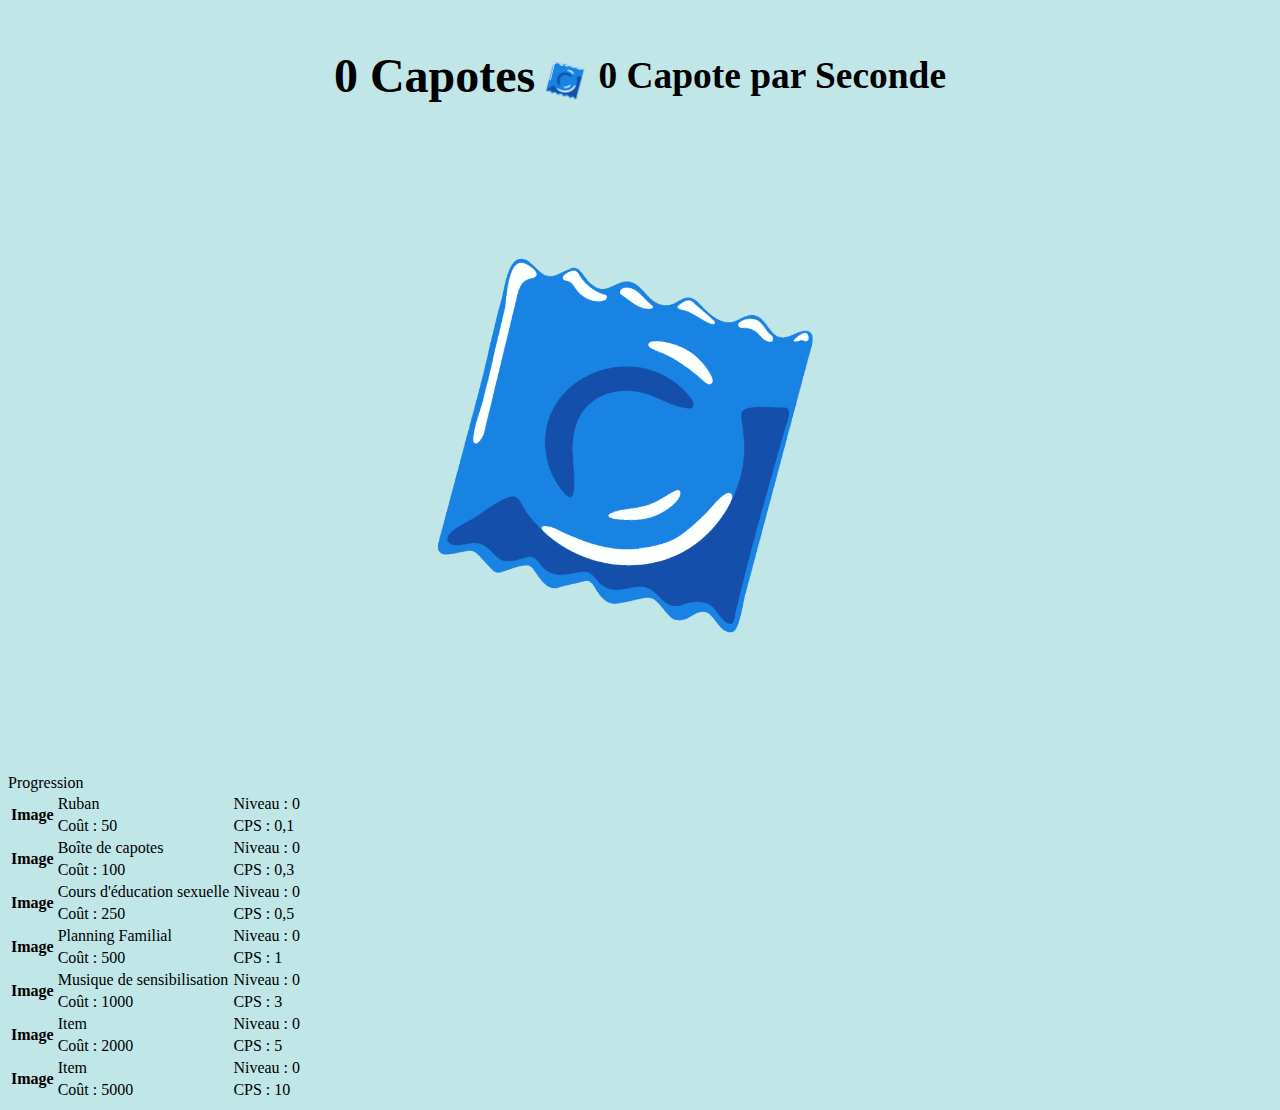
==== index.html @ 76aecaa4 "stable" ====
<!DOCTYPE html>
<html lang="en">

<head>
    <meta charset="UTF-8">
    <meta http-equiv="X-UA-Compatible" content="IE=edge">
    <meta name="viewport" content="width=device-width, initial-scale=1.0">
    <link rel="stylesheet" href="CSS/style.css">
    <title>Condom Clicker</title>
</head>

<body>
    <header id="compteur">
        <h2><span id="nbCapotes">0 </span>Capotes</h2><img src="images/capote_durex.png" id="capoteMini" /><br>
        <h3><span id="capoteParSec">0 </span>Capote par Seconde</h3>
    </header>

    <div id="condomRain">
        <section>
            <button><img src="images/capote_durex.png" id="boutonPrincipal"></button>
            <div id="progressBar">Progression</div>
        </section>
    </div>
    <div id="conteneur-menu">
        <table id="menu">
            <tr class="item" id="item1">
                <th rowspan="2"> Image </th>
                <td> Ruban </td>
                <td> Niveau : 0 </td>
            </tr>
            <tr class="item" id="item1">
                <td> Coût : 50 </td>
                <td> CPS : 0,1 </td>
            </tr>
            <tr class="item" id="item2">
                <th rowspan="2"> Image </th>
                <td> Boîte de capotes </td>
                <td> Niveau : 0 </td>
            </tr>
            <tr class="item" id="item2">
                <td> Coût : 100 </td>
                <td> CPS : 0,3 </td>
            </tr>
            <tr class="item" id="item3">
                <th rowspan="2"> Image </th>
                <td> Cours d'éducation sexuelle </td>
                <td> Niveau : 0 </td>
            </tr>
            <tr class="item" id="item3">
                <td> Coût : 250 </td>
                <td> CPS : 0,5 </td>
            </tr>
            <tr class="item" id="item4">
                <th rowspan="2"> Image </th>
                <td> Planning Familial </td>
                <td> Niveau : 0 </td>
            </tr>
            <tr class="item" id="item4">
                <td> Coût : 500 </td>
                <td> CPS : 1 </td>
            </tr>
            <tr class="item" id="item5">
                <th rowspan="2"> Image </th>
                <td> Musique de sensibilisation </td>
                <td> Niveau : 0 </td>
            </tr>
            <tr class="item" id="item5">
                <td> Coût : 1000 </td>
                <td> CPS : 3 </td>
            </tr>
            <tr class="item" id="item6">
                <th rowspan="2"> Image </th>
                <td> Item </td>
                <td> Niveau : 0 </td>
            </tr>
            <tr class="item" id="item6">
                <td> Coût : 2000 </td>
                <td> CPS : 5 </td>
            </tr>
            <tr class="item" id="item7">
                <th rowspan="2"> Image </th>
                <td> Item </td>
                <td> Niveau : 0 </td>
            </tr>
            <tr class="item" id="item7">
                <td> Coût : 5000 </td>
                <td> CPS : 10 </td>
            </tr>
        </table>
    </div>
</body>
</body>

<script src="JS/script.js"></script>

</html>
---- CSS/style.css ----
html{
    overflow:hidden;
}
body{
    background-color: #c1e6e8;
    display:flex;
    flex-direction:column;
}
header{
    display:flex;
    justify-content:center;
    align-items:center;
    font-family:Century Gothic;
    font-size:200%;
}
#capoteMini{
    margin-top:1%;
    width:5%;
    height:5%;
}
section{
    display:flex;
    flex-direction:column;
}
button{
    background:none;
    border:none;
}
#boutonPrincipal{
    width:50%;
}

.capote {
    position: fixed;
    animation-duration: 20s;
    animation-name: slidedown;
    animation-fill-mode: forwards;
    height: 100px;
    width: 100px;
    top: 0;
}

@keyframes slidedown {
    to {
      top: 120%;
    }
}
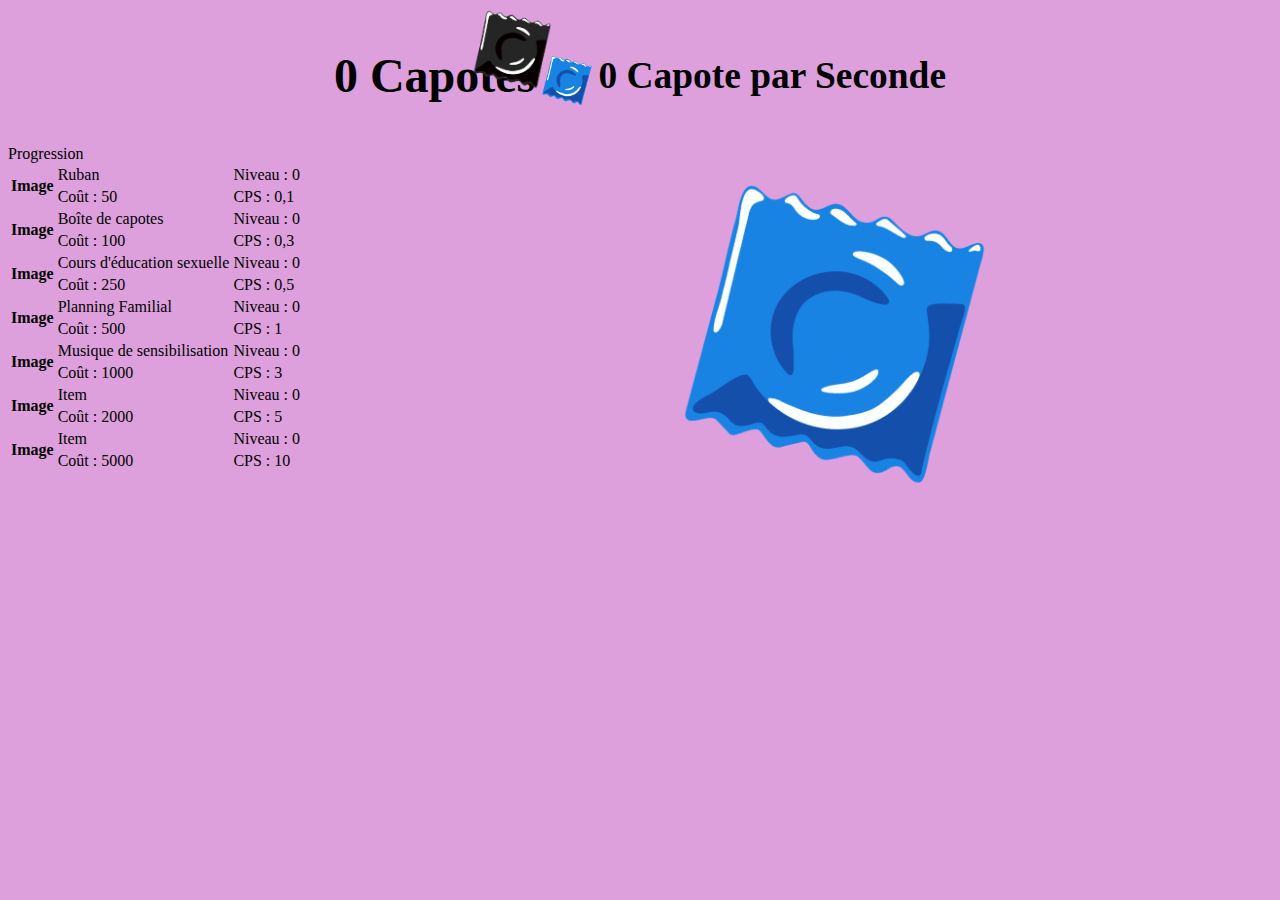
==== commit fc5a2886: "dariaaaa" ====
--- a/index.html
+++ b/index.html
@@ -11,7 +11,7 @@
 
 <body>
     <header id="compteur">
-        <h2><span id="nbCapotes">0 </span>Capotes</h2><img src="images/capote_durex.png" id="capoteMini" /><br>
+        <h2><span id="nbCapotes">0 </span> Capotes </h2><img src="images/capote_durex.png" id="capoteMini" />
         <h3><span id="capoteParSec">0 </span>Capote par Seconde</h3>
     </header>
 
--- a/CSS/style.css
+++ b/CSS/style.css
@@ -2,7 +2,7 @@
     overflow:hidden;
 }
 body{
-    background-color: #c1e6e8;
+    background-color:plum;
     display:flex;
     flex-direction:column;
 }
@@ -18,6 +18,9 @@
     width:5%;
     height:5%;
 }
+#condomRain{
+    z-index: 99;
+}
 section{
     display:flex;
     flex-direction:column;
@@ -27,8 +30,11 @@
     border:none;
 }
 #boutonPrincipal{
-    width:50%;
+    width:30%;
+    z-index: 1001;
+    position: absolute;
 }
+
 
 .capote {
     position: fixed;
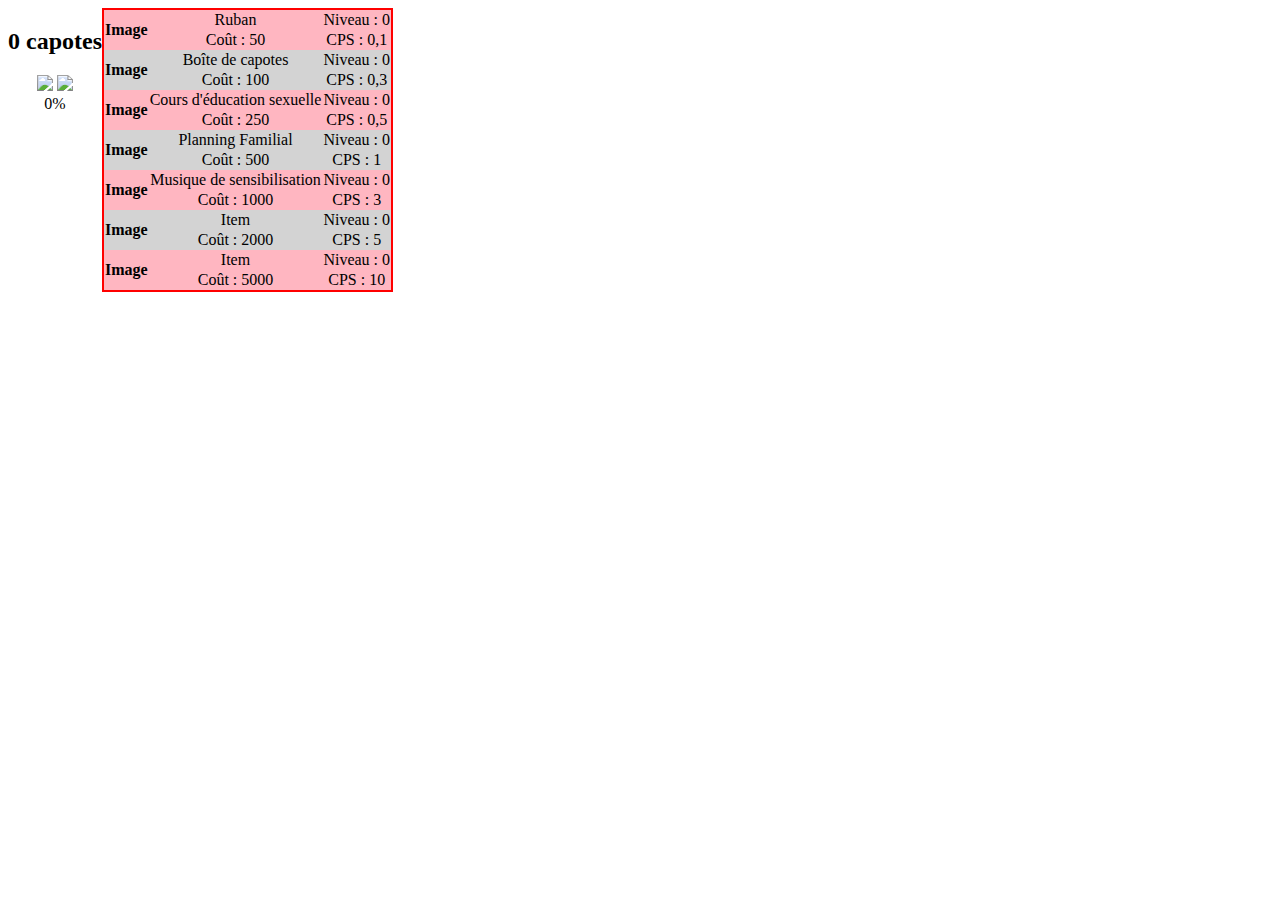
==== commit 29dd861c: "sarah" ====
--- a/index.html
+++ b/index.html
@@ -1,26 +1,20 @@
 <!DOCTYPE html>
 <html lang="en">
-
 <head>
     <meta charset="UTF-8">
     <meta http-equiv="X-UA-Compatible" content="IE=edge">
     <meta name="viewport" content="width=device-width, initial-scale=1.0">
     <link rel="stylesheet" href="CSS/style.css">
+    <script src="JS/script.js"></script>
     <title>Condom Clicker</title>
 </head>
+<body>
+    <section id="principal">
+        <h2><span id="compteur">0 </span>capotes</h2><img src="images/capoteMini.png"/> 
+        <img src="images/capote.png" id="boutonPrincipal">
+        <div id="barre-progression"> <div id="progression"> 0% </div> </div>
+    </section>
 
-<body>
-    <header id="compteur">
-        <h2><span id="nbCapotes">0 </span> Capotes </h2><img src="images/capote_durex.png" id="capoteMini" />
-        <h3><span id="capoteParSec">0 </span>Capote par Seconde</h3>
-    </header>
-
-    <div id="condomRain">
-        <section>
-            <button><img src="images/capote_durex.png" id="boutonPrincipal"></button>
-            <div id="progressBar">Progression</div>
-        </section>
-    </div>
     <div id="conteneur-menu">
         <table id="menu">
             <tr class="item" id="item1">
@@ -89,8 +83,4 @@
         </table>
     </div>
 </body>
-</body>
-
-<script src="JS/script.js"></script>
-
-</html>+</html>
--- a/CSS/style.css
+++ b/CSS/style.css
@@ -1,53 +1,21 @@
-html{
-    overflow:hidden;
-}
-body{
-    background-color:plum;
-    display:flex;
-    flex-direction:column;
-}
-header{
-    display:flex;
-    justify-content:center;
-    align-items:center;
-    font-family:Century Gothic;
-    font-size:200%;
-}
-#capoteMini{
-    margin-top:1%;
-    width:5%;
-    height:5%;
-}
-#condomRain{
-    z-index: 99;
-}
-section{
-    display:flex;
-    flex-direction:column;
-}
-button{
-    background:none;
-    border:none;
-}
-#boutonPrincipal{
-    width:30%;
-    z-index: 1001;
-    position: absolute;
+#principal{
+    text-align : center;
 }
 
-
-.capote {
-    position: fixed;
-    animation-duration: 20s;
-    animation-name: slidedown;
-    animation-fill-mode: forwards;
-    height: 100px;
-    width: 100px;
-    top: 0;
+#menu{
+    border : 2px solid red;
+    text-align : center;
+    border-collapse: collapse;
 }
 
-@keyframes slidedown {
-    to {
-      top: 120%;
-    }
-}+#item1, #item3, #item5, #item7{
+    background-color : lightpink;
+}
+
+#item2, #item4, #item6{
+    background-color : lightgrey;
+}
+
+#principal, #conteneur-menu{
+    float : left;
+}
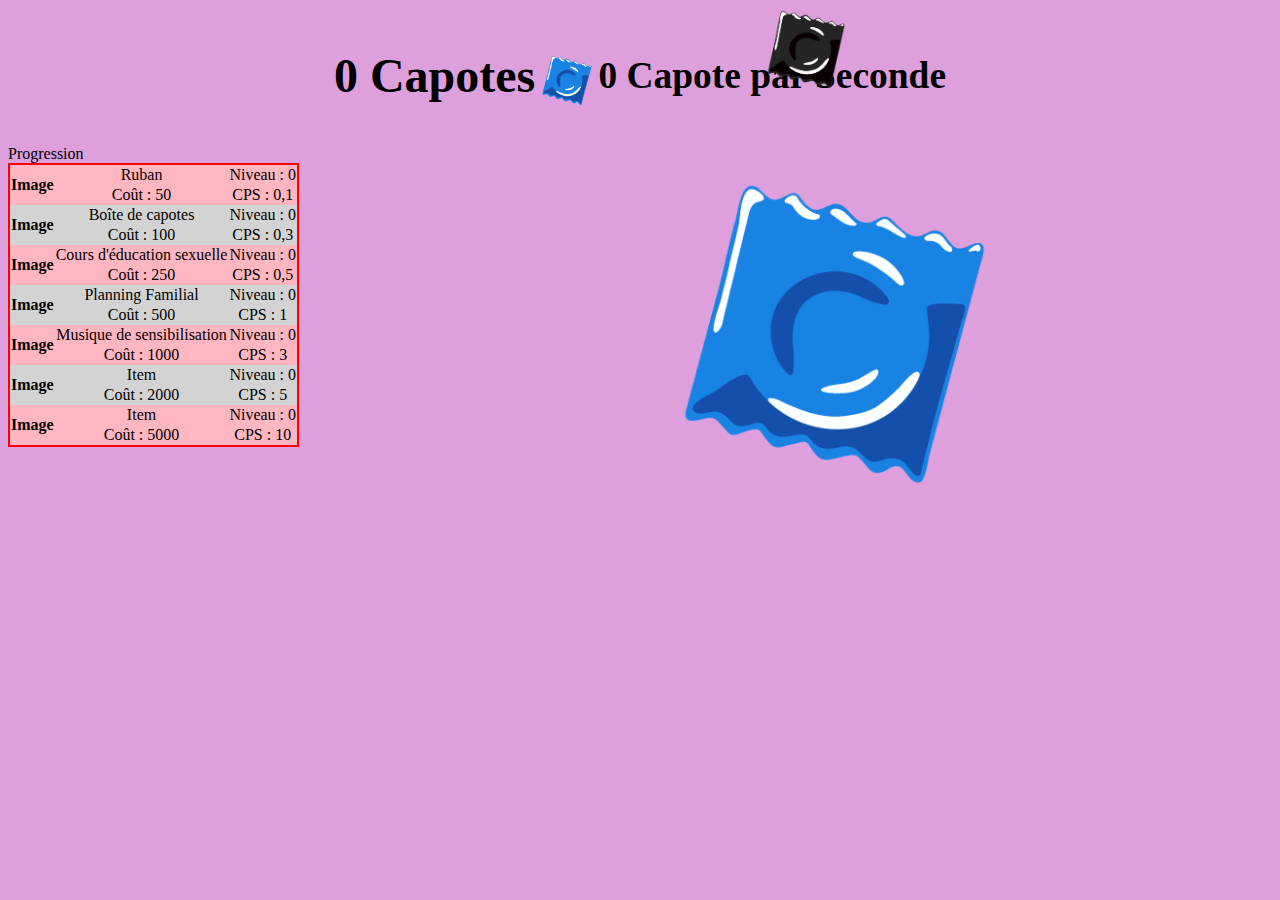
==== commit b54cc0e8: "stable" ====
--- a/index.html
+++ b/index.html
@@ -1,20 +1,26 @@
 <!DOCTYPE html>
 <html lang="en">
+
 <head>
     <meta charset="UTF-8">
     <meta http-equiv="X-UA-Compatible" content="IE=edge">
     <meta name="viewport" content="width=device-width, initial-scale=1.0">
     <link rel="stylesheet" href="CSS/style.css">
-    <script src="JS/script.js"></script>
     <title>Condom Clicker</title>
 </head>
+
 <body>
-    <section id="principal">
-        <h2><span id="compteur">0 </span>capotes</h2><img src="images/capoteMini.png"/> 
-        <img src="images/capote.png" id="boutonPrincipal">
-        <div id="barre-progression"> <div id="progression"> 0% </div> </div>
-    </section>
+    <header id="compteur">
+        <h2><span id="nbCapotes">0 </span> Capotes </h2><img src="images/capote_durex.png" id="capoteMini" />
+        <h3><span id="capoteParSec">0 </span>Capote par Seconde</h3>
+    </header>
 
+    <div id="condomRain">
+        <section>
+            <button><img src="images/capote_durex.png" id="boutonPrincipal"></button>
+            <div id="progressBar">Progression</div>
+        </section>
+    </div>
     <div id="conteneur-menu">
         <table id="menu">
             <tr class="item" id="item1">
@@ -83,4 +89,8 @@
         </table>
     </div>
 </body>
-</html>
+</body>
+
+<script src="JS/script.js"></script>
+
+</html>--- a/CSS/style.css
+++ b/CSS/style.css
@@ -19,3 +19,53 @@
 #principal, #conteneur-menu{
     float : left;
 }
+body{
+    background-color:plum;
+    display:flex;
+    flex-direction:column;
+}
+header{
+    display:flex;
+    justify-content:center;
+    align-items:center;
+    font-family:Century Gothic;
+    font-size:200%;
+}
+#capoteMini{
+    margin-top:1%;
+    width:5%;
+    height:5%;
+}
+#condomRain{
+    z-index: 99;
+}
+section{
+    display:flex;
+    flex-direction:column;
+}
+button{
+    background:none;
+    border:none;
+}
+#boutonPrincipal{
+    width:30%;
+    z-index: 1001;
+    position: absolute;
+}
+
+
+.capote {
+    position: fixed;
+    animation-duration: 20s;
+    animation-name: slidedown;
+    animation-fill-mode: forwards;
+    height: 100px;
+    width: 100px;
+    top: 0;
+}
+
+@keyframes slidedown {
+    to {
+      top: 120%;
+    }
+}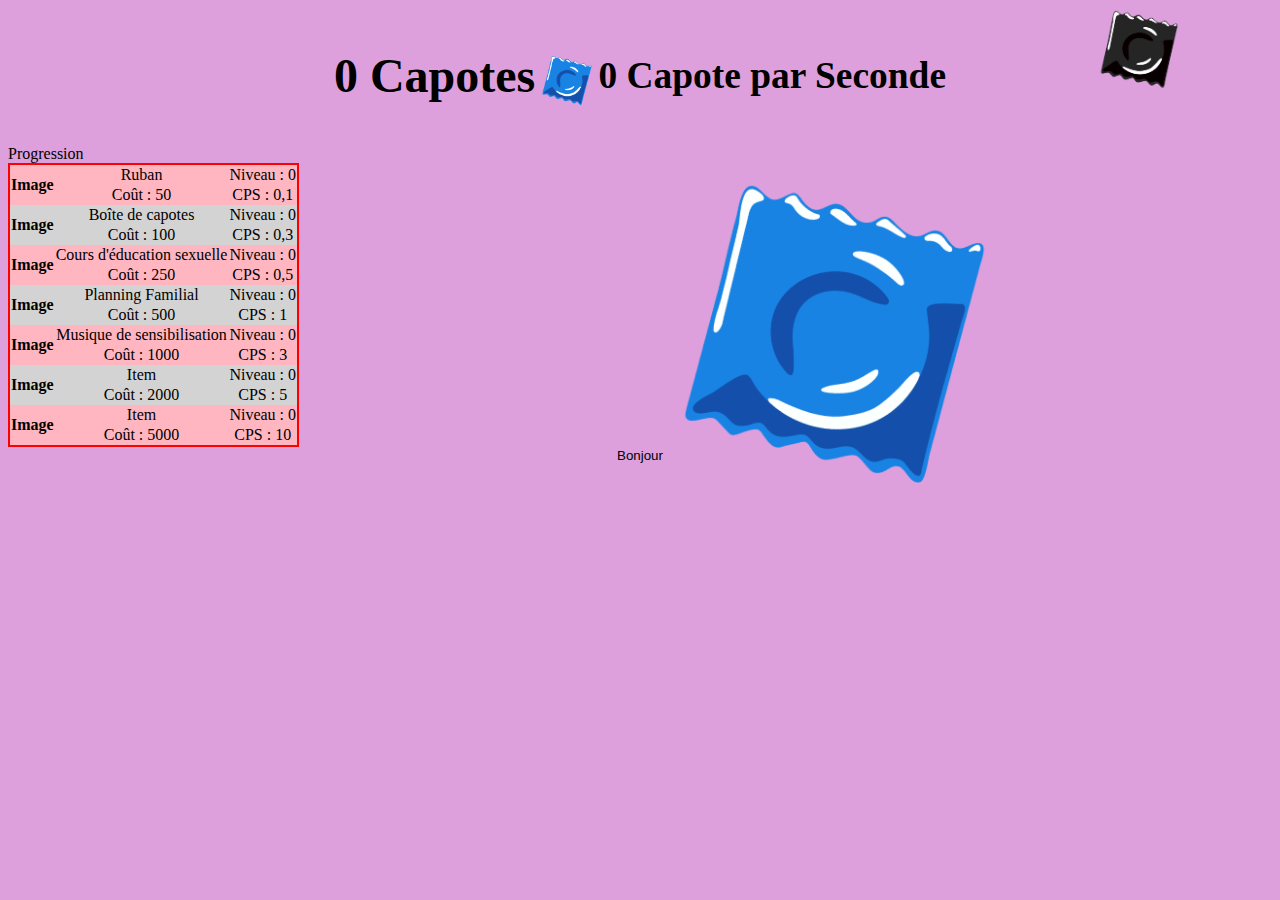
==== commit 8049cadf: "helloooio" ====
--- a/index.html
+++ b/index.html
@@ -88,6 +88,7 @@
             </tr>
         </table>
     </div>
+    <button id="test" onclick="impro()">Bonjour</button>
 </body>
 </body>
 
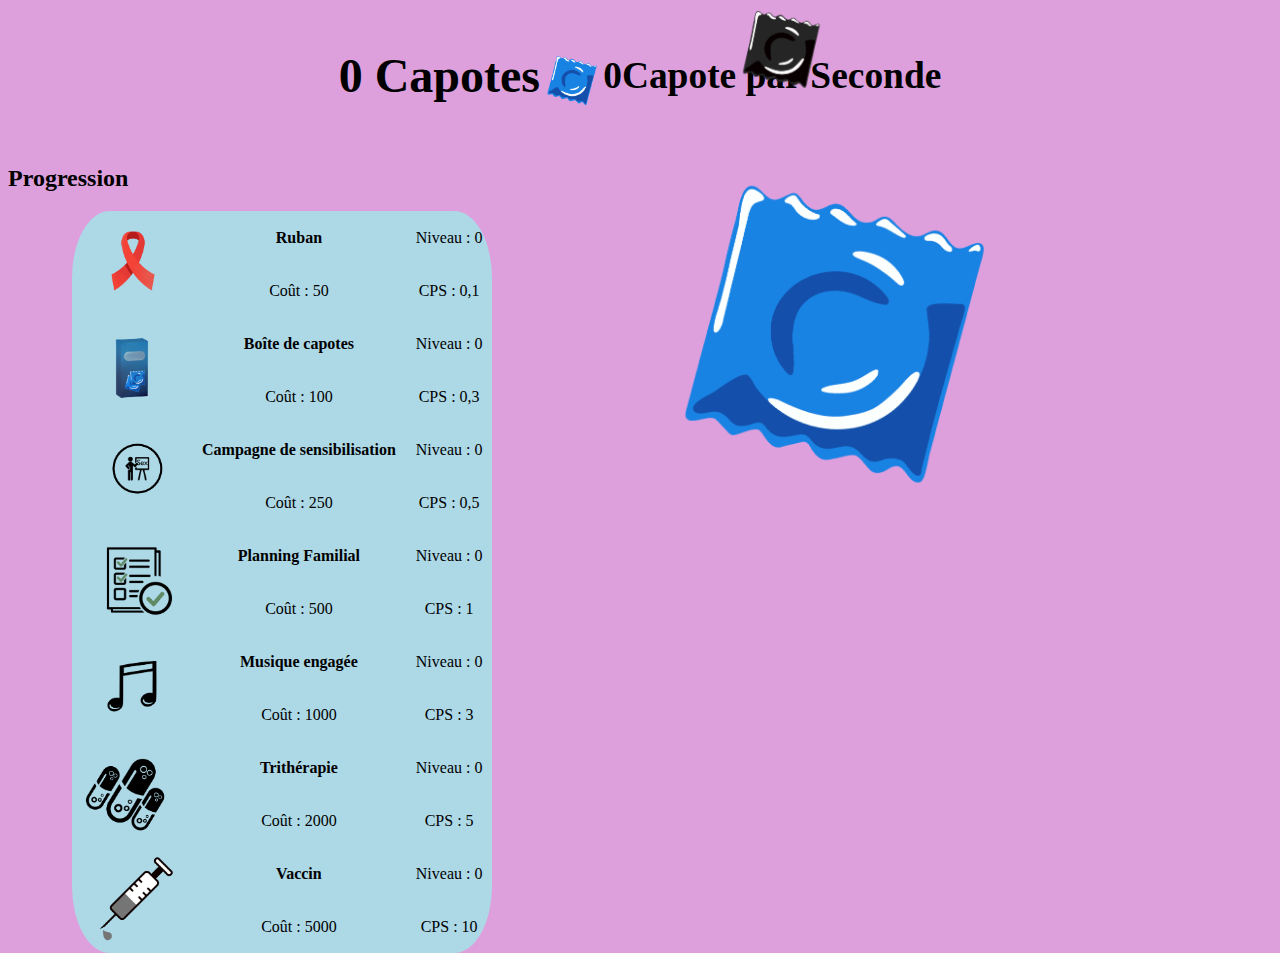
==== commit 4cb2fb5c: "MVP" ====
--- a/index.html
+++ b/index.html
@@ -18,77 +18,84 @@
     <div id="condomRain">
         <section>
             <button><img src="images/capote_durex.png" id="boutonPrincipal"></button>
-            <div id="progressBar">Progression</div>
+            <div id="progressBar">
+                <h2>Progression</h2>
+            </div>
         </section>
     </div>
     <div id="conteneur-menu">
         <table id="menu">
-            <tr class="item" id="item1">
-                <th rowspan="2"> Image </th>
-                <td> Ruban </td>
-                <td> Niveau : 0 </td>
+            <tr class="upgrade" onclick="upgrade(1)">
+                <td rowspan="2" class="iconeImage"> <img class="icone" src="images/ruban.png" /> </td>
+                <td> <b>Ruban</b> </td>
+                <td> Niveau : <span class="niveauUpgrade">0</span> </td>
             </tr>
-            <tr class="item" id="item1">
+            <tr>
                 <td> Coût : 50 </td>
                 <td> CPS : 0,1 </td>
             </tr>
-            <tr class="item" id="item2">
-                <th rowspan="2"> Image </th>
-                <td> Boîte de capotes </td>
-                <td> Niveau : 0 </td>
+
+            <tr class="upgrade" onclick="upgrade(2)">
+                <td class="iconeImage" rowspan="2"> <img class="icone" src="images/boite_capotes.png" /> </td>
+                <td> <b>Boîte de capotes</b> </td>
+                <td> Niveau : <span class="niveauUpgrade">0</span> </td>
             </tr>
-            <tr class="item" id="item2">
-                <td> Coût : 100 </td>
-                <td> CPS : 0,3 </td>
+            <tr>
+            <td> Coût : 100 </td>
+            <td> CPS : 0,3 </td>
             </tr>
-            <tr class="item" id="item3">
-                <th rowspan="2"> Image </th>
-                <td> Cours d'éducation sexuelle </td>
-                <td> Niveau : 0 </td>
+
+            <tr class="upgrade" onclick="upgrade(3)">
+                <td class="iconeImage" rowspan="2"> <img class="icone" src="images/education.png" /> </td>
+                <td> <b>Campagne de sensibilisation</b> </td>
+                <td> Niveau : <span class="niveauUpgrade">0</span> </td>
             </tr>
-            <tr class="item" id="item3">
+            <tr>
                 <td> Coût : 250 </td>
                 <td> CPS : 0,5 </td>
             </tr>
-            <tr class="item" id="item4">
-                <th rowspan="2"> Image </th>
-                <td> Planning Familial </td>
-                <td> Niveau : 0 </td>
+
+            <tr class="upgrade" onclick="upgrade(4)">
+                <td rowspan="2"> <img class="icone" src="images/planning.png" /> </td>
+                <td> <b>Planning Familial</b> </td>
+                <td> Niveau : <span class="niveauUpgrade">0</span> </td>
             </tr>
-            <tr class="item" id="item4">
+            <tr>
                 <td> Coût : 500 </td>
                 <td> CPS : 1 </td>
             </tr>
-            <tr class="item" id="item5">
-                <th rowspan="2"> Image </th>
-                <td> Musique de sensibilisation </td>
-                <td> Niveau : 0 </td>
+            
+            <tr class="upgrade" onclick="upgrade(5)">
+                <td rowspan="2"> <img class="icone" src="images/musique.png" /> </td>
+                <td> <b>Musique engagée</b> </td>
+                <td> Niveau : <span class="niveauUpgrade">0</span> </td>
             </tr>
-            <tr class="item" id="item5">
+            <tr>
                 <td> Coût : 1000 </td>
                 <td> CPS : 3 </td>
             </tr>
-            <tr class="item" id="item6">
-                <th rowspan="2"> Image </th>
-                <td> Item </td>
-                <td> Niveau : 0 </td>
+
+            <tr class="upgrade" onclick="upgrade(6)">
+                <td rowspan="2"> <img class="icone" src="images/triteraphie.png" /> </td>
+                <td> <b>Trithérapie</b> </td>
+                <td> Niveau : <span class="niveauUpgrade">0</span> </td>
             </tr>
-            <tr class="item" id="item6">
+            <tr>
                 <td> Coût : 2000 </td>
                 <td> CPS : 5 </td>
             </tr>
-            <tr class="item" id="item7">
-                <th rowspan="2"> Image </th>
-                <td> Item </td>
-                <td> Niveau : 0 </td>
+
+            <tr class="upgrade" onclick="upgrade(7)">
+                <td rowspan="2"> <img class="icone" src="images/seringue.png" /> </td>
+                <td> <b>Vaccin</b> </td>
+                <td> Niveau : <span class="niveauUpgrade">0</span> </td>
             </tr>
-            <tr class="item" id="item7">
+            <tr>
                 <td> Coût : 5000 </td>
                 <td> CPS : 10 </td>
             </tr>
         </table>
     </div>
-    <button id="test" onclick="impro()">Bonjour</button>
 </body>
 </body>
 
--- a/CSS/style.css
+++ b/CSS/style.css
@@ -3,10 +3,10 @@
 }
 
 #menu{
-    border : 2px solid red;
     text-align : center;
     border-collapse: collapse;
 }
+
 
 #item1, #item3, #item5, #item7{
     background-color : lightpink;
@@ -43,6 +43,11 @@
     display:flex;
     flex-direction:column;
 }
+.icone{
+    width: 100%;
+    height: 100%;
+
+}
 button{
     background:none;
     border:none;
@@ -52,7 +57,22 @@
     z-index: 1001;
     position: absolute;
 }
-
+.iconeImage{
+    width:100px;
+    height: 100px;
+}
+td{
+    padding-left: 10px;
+    padding-right: 10px;
+}
+table {
+    border-radius: 9%;
+    background-color: lightblue;
+    margin-left: 5%;
+    margin-bottom : 5%;
+    z-index: 1002;
+    position: absolute;
+}
 
 .capote {
     position: fixed;
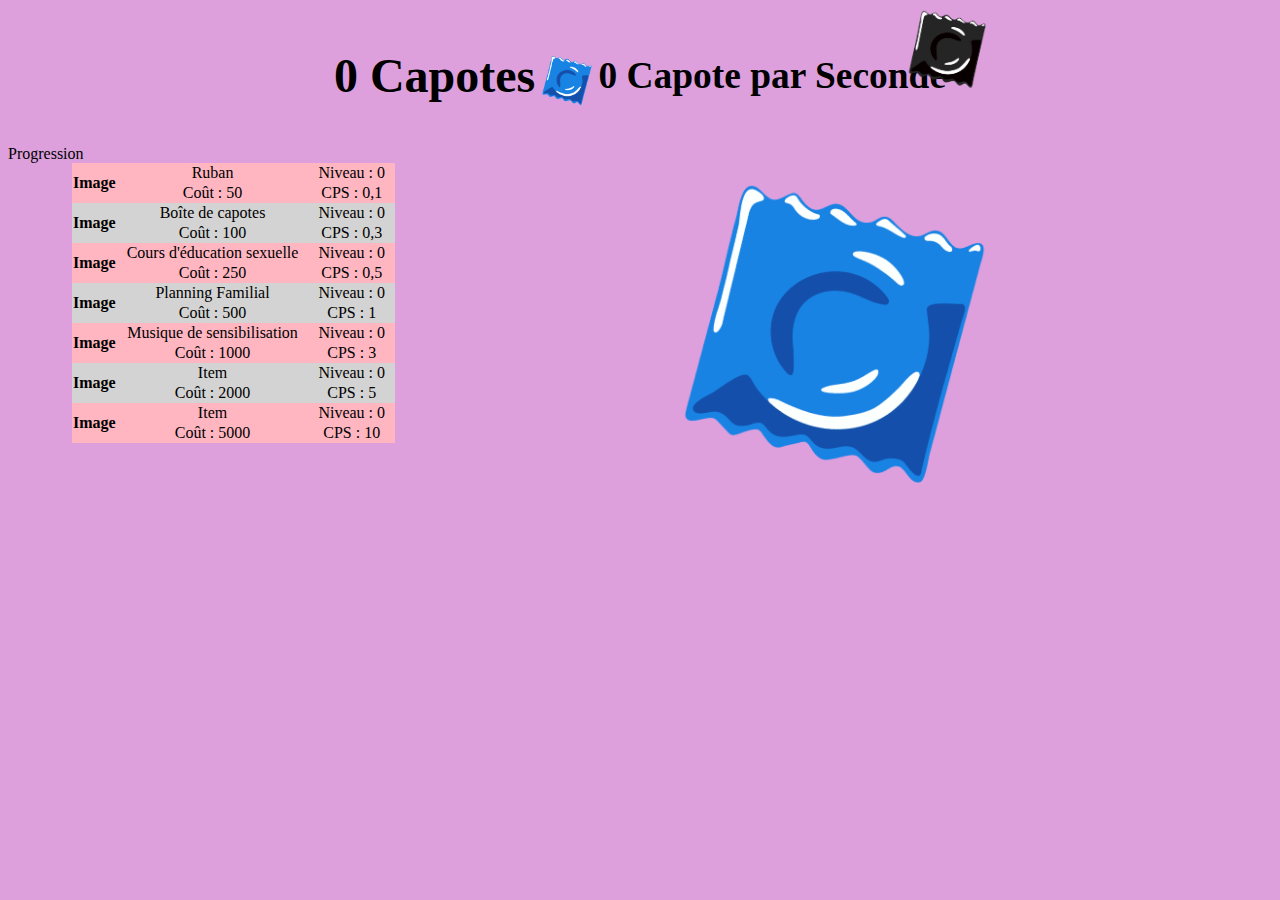
==== commit f799b0c3: "daria questionnaire" ====
--- a/index.html
+++ b/index.html
@@ -18,79 +18,71 @@
     <div id="condomRain">
         <section>
             <button><img src="images/capote_durex.png" id="boutonPrincipal"></button>
-            <div id="progressBar">
-                <h2>Progression</h2>
-            </div>
+            <div id="progressBar">Progression</div>
         </section>
     </div>
     <div id="conteneur-menu">
         <table id="menu">
-            <tr class="upgrade" onclick="upgrade(1)">
-                <td rowspan="2" class="iconeImage"> <img class="icone" src="images/ruban.png" /> </td>
-                <td> <b>Ruban</b> </td>
-                <td> Niveau : <span class="niveauUpgrade">0</span> </td>
+            <tr class="item" id="item1">
+                <th rowspan="2"> Image </th>
+                <td> Ruban </td>
+                <td> Niveau : 0 </td>
             </tr>
-            <tr>
+            <tr class="item" id="item1">
                 <td> Coût : 50 </td>
                 <td> CPS : 0,1 </td>
             </tr>
-
-            <tr class="upgrade" onclick="upgrade(2)">
-                <td class="iconeImage" rowspan="2"> <img class="icone" src="images/boite_capotes.png" /> </td>
-                <td> <b>Boîte de capotes</b> </td>
-                <td> Niveau : <span class="niveauUpgrade">0</span> </td>
+            <tr class="item" id="item2">
+                <th rowspan="2"> Image </th>
+                <td> Boîte de capotes </td>
+                <td> Niveau : 0 </td>
             </tr>
-            <tr>
-            <td> Coût : 100 </td>
-            <td> CPS : 0,3 </td>
+            <tr class="item" id="item2">
+                <td> Coût : 100 </td>
+                <td> CPS : 0,3 </td>
             </tr>
-
-            <tr class="upgrade" onclick="upgrade(3)">
-                <td class="iconeImage" rowspan="2"> <img class="icone" src="images/education.png" /> </td>
-                <td> <b>Campagne de sensibilisation</b> </td>
-                <td> Niveau : <span class="niveauUpgrade">0</span> </td>
+            <tr class="item" id="item3">
+                <th rowspan="2"> Image </th>
+                <td> Cours d'éducation sexuelle </td>
+                <td> Niveau : 0 </td>
             </tr>
-            <tr>
+            <tr class="item" id="item3">
                 <td> Coût : 250 </td>
                 <td> CPS : 0,5 </td>
             </tr>
-
-            <tr class="upgrade" onclick="upgrade(4)">
-                <td rowspan="2"> <img class="icone" src="images/planning.png" /> </td>
-                <td> <b>Planning Familial</b> </td>
-                <td> Niveau : <span class="niveauUpgrade">0</span> </td>
+            <tr class="item" id="item4">
+                <th rowspan="2"> Image </th>
+                <td> Planning Familial </td>
+                <td> Niveau : 0 </td>
             </tr>
-            <tr>
+            <tr class="item" id="item4">
                 <td> Coût : 500 </td>
                 <td> CPS : 1 </td>
             </tr>
-            
-            <tr class="upgrade" onclick="upgrade(5)">
-                <td rowspan="2"> <img class="icone" src="images/musique.png" /> </td>
-                <td> <b>Musique engagée</b> </td>
-                <td> Niveau : <span class="niveauUpgrade">0</span> </td>
+            <tr class="item" id="item5">
+                <th rowspan="2"> Image </th>
+                <td> Musique de sensibilisation </td>
+                <td> Niveau : 0 </td>
             </tr>
-            <tr>
+            <tr class="item" id="item5">
                 <td> Coût : 1000 </td>
                 <td> CPS : 3 </td>
             </tr>
-
-            <tr class="upgrade" onclick="upgrade(6)">
-                <td rowspan="2"> <img class="icone" src="images/triteraphie.png" /> </td>
-                <td> <b>Trithérapie</b> </td>
-                <td> Niveau : <span class="niveauUpgrade">0</span> </td>
+            <tr class="item" id="item6">
+                <th rowspan="2"> Image </th>
+                <td> Item </td>
+                <td> Niveau : 0 </td>
             </tr>
-            <tr>
+            <tr class="item" id="item6">
                 <td> Coût : 2000 </td>
                 <td> CPS : 5 </td>
             </tr>
-
-            <tr class="upgrade" onclick="upgrade(7)">
-                <td rowspan="2"> <img class="icone" src="images/seringue.png" /> </td>
-                <td> <b>Vaccin</b> </td>
-                <td> Niveau : <span class="niveauUpgrade">0</span> </td>
+            <tr class="item" id="item7">
+                <th rowspan="2"> Image </th>
+                <td> Item </td>
+                <td> Niveau : 0 </td>
             </tr>
-            <tr>
+            <tr class="item" id="item7">
                 <td> Coût : 5000 </td>
                 <td> CPS : 10 </td>
             </tr>
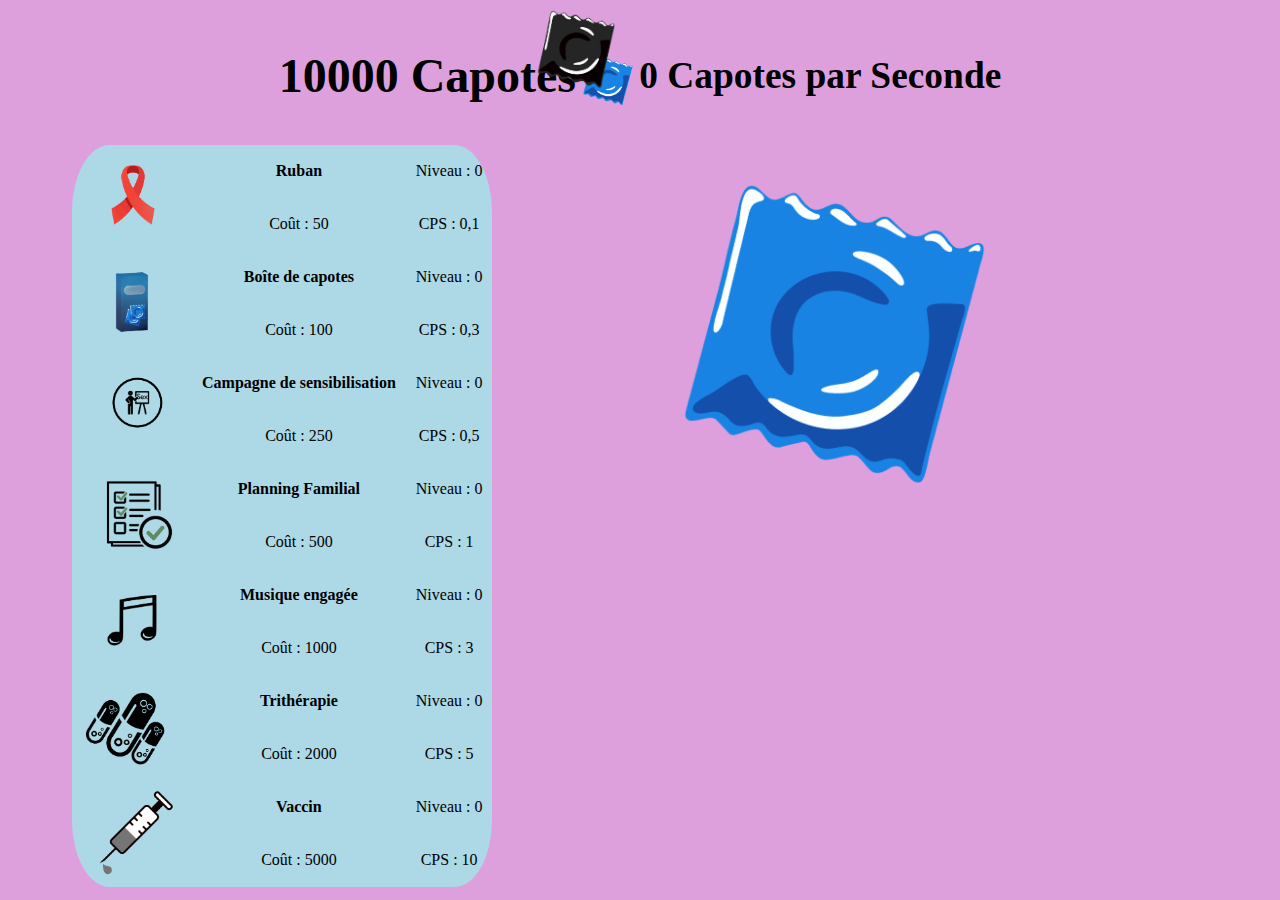
==== commit 523da5e4: "Stable" ====
--- a/index.html
+++ b/index.html
@@ -12,77 +12,103 @@
 <body>
     <header id="compteur">
         <h2><span id="nbCapotes">0 </span> Capotes </h2><img src="images/capote_durex.png" id="capoteMini" />
-        <h3><span id="capoteParSec">0 </span>Capote par Seconde</h3>
+        <h3><span id="capoteParSec">0 </span> Capotes par Seconde</h3>
     </header>
-
+    <div id="bg-popup">
+        <div id="popup">
+            <legend id="question" index="">Question</legend>
+            <div class="rep">
+                <input type="radio" id="r1" name="reponse">
+                <label for="r1" class="reponse">Reponse</label>
+            </div>
+            <div class="rep">
+                <input type="radio" id="r2" name="reponse">
+                <label for="r2" class="reponse">Reponse</label>
+            </div>
+            <div class="rep">
+                <input type="radio" id="r3" name="reponse">
+                <label for="r3" class="reponse">Reponse</label>
+            </div>
+            <div class="rep">
+                <input type="radio" id="r4" name="reponse">
+                <label for="r4" class="reponse">Reponse</label>
+            </div>
+            <button id="submit" onclick="verify()">Au revoir</button>
+        </div>
+    </div>
     <div id="condomRain">
         <section>
             <button><img src="images/capote_durex.png" id="boutonPrincipal"></button>
-            <div id="progressBar">Progression</div>
         </section>
     </div>
     <div id="conteneur-menu">
         <table id="menu">
-            <tr class="item" id="item1">
-                <th rowspan="2"> Image </th>
-                <td> Ruban </td>
-                <td> Niveau : 0 </td>
+            <tr class="upgrade" onclick="upgrade(1)">
+                <td rowspan="2" class="iconeImage"> <img class="icone" src="images/ruban.png" /> </td>
+                <td> <b>Ruban</b> </td>
+                <td> Niveau : <span class="niveauUpgrade">0</span> </td>
             </tr>
-            <tr class="item" id="item1">
+            <tr>
                 <td> Coût : 50 </td>
                 <td> CPS : 0,1 </td>
             </tr>
-            <tr class="item" id="item2">
-                <th rowspan="2"> Image </th>
-                <td> Boîte de capotes </td>
-                <td> Niveau : 0 </td>
+
+            <tr class="upgrade" onclick="upgrade(2)">
+                <td class="iconeImage" rowspan="2"> <img class="icone" src="images/boite_capotes.png" /> </td>
+                <td> <b>Boîte de capotes</b> </td>
+                <td> Niveau : <span class="niveauUpgrade">0</span> </td>
             </tr>
-            <tr class="item" id="item2">
-                <td> Coût : 100 </td>
-                <td> CPS : 0,3 </td>
+            <tr>
+            <td> Coût : 100 </td>
+            <td> CPS : 0,3 </td>
             </tr>
-            <tr class="item" id="item3">
-                <th rowspan="2"> Image </th>
-                <td> Cours d'éducation sexuelle </td>
-                <td> Niveau : 0 </td>
+
+            <tr class="upgrade" onclick="upgrade(3)">
+                <td class="iconeImage" rowspan="2"> <img class="icone" src="images/education.png" /> </td>
+                <td> <b>Campagne de sensibilisation</b> </td>
+                <td> Niveau : <span class="niveauUpgrade">0</span> </td>
             </tr>
-            <tr class="item" id="item3">
+            <tr>
                 <td> Coût : 250 </td>
                 <td> CPS : 0,5 </td>
             </tr>
-            <tr class="item" id="item4">
-                <th rowspan="2"> Image </th>
-                <td> Planning Familial </td>
-                <td> Niveau : 0 </td>
+
+            <tr class="upgrade" onclick="upgrade(4)">
+                <td rowspan="2"> <img class="icone" src="images/planning.png" /> </td>
+                <td> <b>Planning Familial</b> </td>
+                <td> Niveau : <span class="niveauUpgrade">0</span> </td>
             </tr>
-            <tr class="item" id="item4">
+            <tr>
                 <td> Coût : 500 </td>
                 <td> CPS : 1 </td>
             </tr>
-            <tr class="item" id="item5">
-                <th rowspan="2"> Image </th>
-                <td> Musique de sensibilisation </td>
-                <td> Niveau : 0 </td>
+            
+            <tr class="upgrade" onclick="upgrade(5)">
+                <td rowspan="2"> <img class="icone" src="images/musique.png" /> </td>
+                <td> <b>Musique engagée</b> </td>
+                <td> Niveau : <span class="niveauUpgrade">0</span> </td>
             </tr>
-            <tr class="item" id="item5">
+            <tr>
                 <td> Coût : 1000 </td>
                 <td> CPS : 3 </td>
             </tr>
-            <tr class="item" id="item6">
-                <th rowspan="2"> Image </th>
-                <td> Item </td>
-                <td> Niveau : 0 </td>
+
+            <tr class="upgrade" onclick="upgrade(6)">
+                <td rowspan="2"> <img class="icone" src="images/triteraphie.png" /> </td>
+                <td> <b>Trithérapie</b> </td>
+                <td> Niveau : <span class="niveauUpgrade">0</span> </td>
             </tr>
-            <tr class="item" id="item6">
+            <tr>
                 <td> Coût : 2000 </td>
                 <td> CPS : 5 </td>
             </tr>
-            <tr class="item" id="item7">
-                <th rowspan="2"> Image </th>
-                <td> Item </td>
-                <td> Niveau : 0 </td>
+
+            <tr class="upgrade" onclick="upgrade(7)">
+                <td rowspan="2"> <img class="icone" src="images/seringue.png" /> </td>
+                <td> <b>Vaccin</b> </td>
+                <td> Niveau : <span class="niveauUpgrade">0</span> </td>
             </tr>
-            <tr class="item" id="item7">
+            <tr>
                 <td> Coût : 5000 </td>
                 <td> CPS : 10 </td>
             </tr>
--- a/CSS/style.css
+++ b/CSS/style.css
@@ -54,7 +54,7 @@
 }
 #boutonPrincipal{
     width:30%;
-    z-index: 1001;
+    z-index: 500;
     position: absolute;
 }
 .iconeImage{
@@ -84,6 +84,44 @@
     top: 0;
 }
 
+#bg-popup{
+    display:none;
+    position:fixed;
+    height:100%;
+    width:100%;
+    background-color:#222222aa;
+    left:0;
+    bottom:0;
+}
+
+#popup{
+    position:absolute;
+    top:20px;
+    right:35%;
+    width:30%;
+    height:30%;
+    padding:50px;
+    background-color:lightblue;
+    border: 1px solid black;
+    border-radius:50px;
+    box-shadow: 2px 1px 15px black;
+    z-index: 1005;
+}
+
+.rep{
+    margin-left:25%;
+}
+
+#submit{
+    background-color:rgb(77, 158, 185);
+    border-radius:7px;
+    border:0;
+    margin-left:75%;
+    margin-top:40%;
+    width:25%;
+    height:15%;
+}
+
 @keyframes slidedown {
     to {
       top: 120%;
